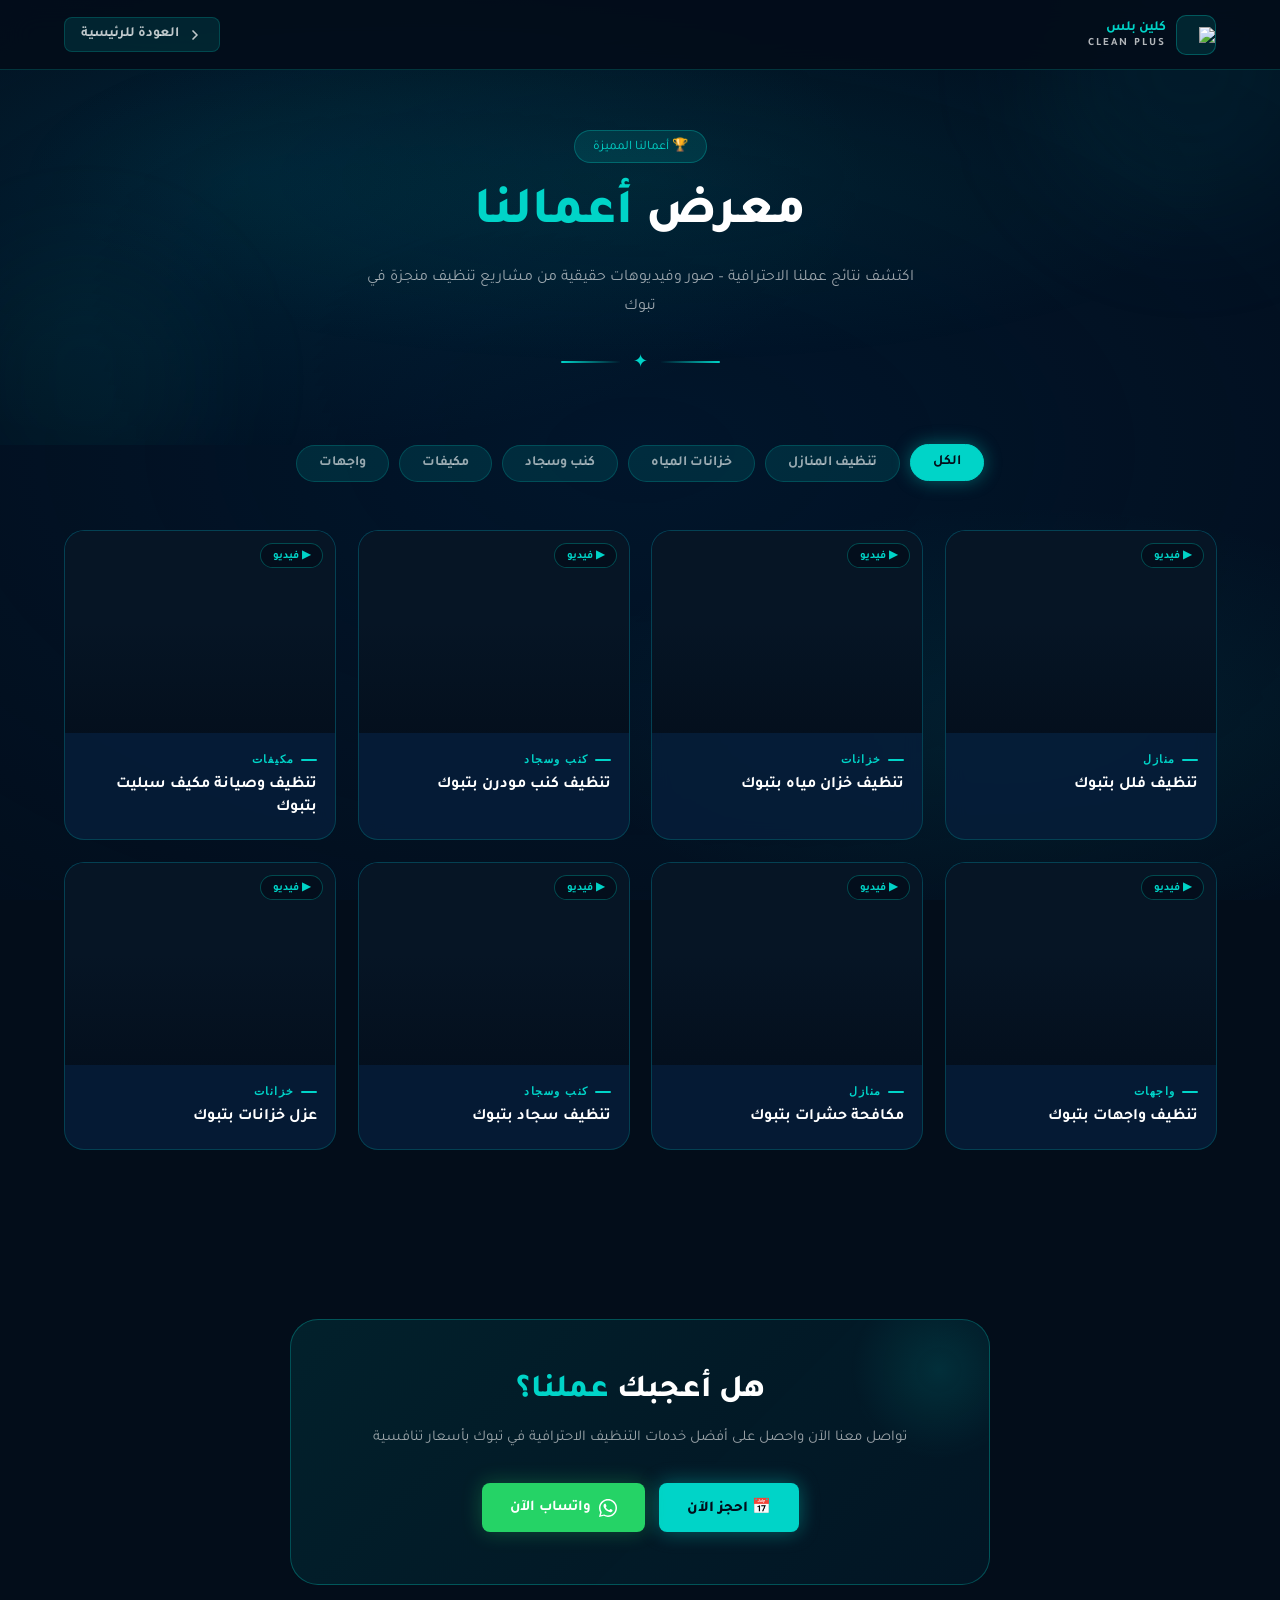
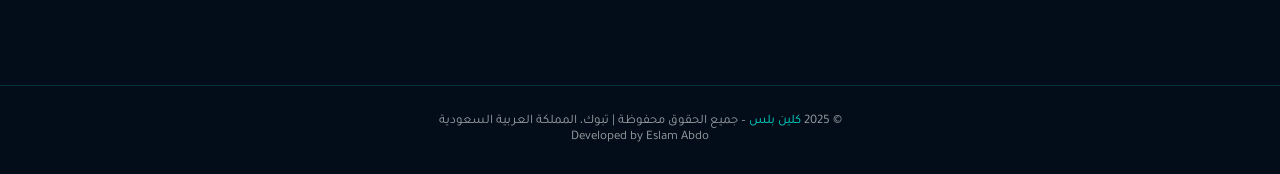
==== portfolio.html @ ca5ed0d9 "Add files via upload" ====
<!DOCTYPE html>
<html lang="ar" dir="rtl">
<head>
<meta charset="UTF-8">
<meta name="viewport" content="width=device-width, initial-scale=1.0">
<title>معرض أعمالنا | كلين بلس – Clean Plus</title>
<meta name="description" content="شاهد معرض أعمال كلين بلس في تبوك – صور وفيديوهات خدمات التنظيف الاحترافية للمنازل والمكاتب والكنب والسجاد والخزانات">
<meta name="robots" content="index, follow">
<link rel="icon" type="jpeg" href="Gemini_Generated_Image_vqoww3vqoww3vqow-removebg-preview.png">
<link href="https://fonts.googleapis.com/css2?family=Tajawal:wght@300;400;500;700;800&family=Poppins:wght@300;400;500;600;700;800&display=swap" rel="stylesheet">

<style>
  :root {
    --bg-deep: #030d1a;
    --bg-dark: #061525;
    --bg-card: rgba(6,30,58,0.85);
    --teal: #00d4c8;
    --teal-glow: rgba(0,212,200,0.25);
    --teal-dim: rgba(0,212,200,0.12);
    --teal-border: rgba(0,212,200,0.3);
    --cyan: #00f0ff;
    --white: #ffffff;
    --text-muted: rgba(255,255,255,0.6);
    --card-border: rgba(0,212,200,0.2);
    --font-en: 'Poppins', sans-serif;
    --font-ar: 'Tajawal', sans-serif;
    --wa-green: #25d366;
  }

  *, *::before, *::after { box-sizing: border-box; margin: 0; padding: 0; }
  html { scroll-behavior: smooth; }

  body {
    background: var(--bg-deep);
    color: var(--white);
    font-family: var(--font-ar);
    overflow-x: hidden;
    min-height: 100vh;
    direction: rtl;
  }

  body::before {
    content: '';
    position: fixed;
    inset: 0;
    background:
      radial-gradient(ellipse 80% 50% at 20% 20%, rgba(0,150,180,0.12) 0%, transparent 60%),
      radial-gradient(ellipse 60% 40% at 80% 80%, rgba(0,200,190,0.08) 0%, transparent 60%),
      radial-gradient(ellipse 100% 80% at 50% 50%, rgba(0,30,60,0.5) 0%, transparent 100%);
    pointer-events: none;
    z-index: 0;
  }

  /* ─── NAVBAR ─── */
  nav {
    position: fixed;
    top: 0; left: 0; right: 0;
    z-index: 100;
    padding: 0 5%;
    height: 70px;
    display: flex;
    align-items: center;
    justify-content: space-between;
    background: rgba(3,13,26,0.9);
    backdrop-filter: blur(16px);
    border-bottom: 1px solid var(--card-border);
  }

  .logo {
    display: flex;
    align-items: center;
    gap: 10px;
    text-decoration: none;
  }
  .logo-icon {
    width: 40px; height: 40px;
    background: var(--teal-dim);
    border: 1.5px solid var(--teal-border);
    border-radius: 10px;
    display: flex; align-items: center; justify-content: center;
    font-size: 18px;
  }
  .logo-text .ar { font-family: var(--font-ar); font-size: 14px; font-weight: 700; color: var(--teal); display: block; }
  .logo-text .en { font-size: 11px; font-weight: 600; letter-spacing: 2px; color: rgba(255,255,255,0.7); display: block; }

  .nav-back {
    display: flex;
    align-items: center;
    gap: 8px;
    color: rgba(255,255,255,0.75);
    text-decoration: none;
    font-family: var(--font-ar);
    font-size: 14px;
    font-weight: 600;
    transition: color .2s;
    padding: 8px 16px;
    border: 1px solid var(--card-border);
    border-radius: 8px;
    background: var(--teal-dim);
  }
  .nav-back:hover { color: var(--teal); border-color: var(--teal-border); }
  .nav-back svg { transition: transform .2s; }
  .nav-back:hover svg { transform: translateX(3px); }

  /* ─── PAGE HERO ─── */
  .page-hero {
    position: relative;
    padding: 130px 5% 70px;
    text-align: center;
    overflow: hidden;
    z-index: 1;
  }

  .page-hero::before {
    content: '';
    position: absolute;
    inset: 0;
    background: radial-gradient(ellipse 70% 60% at 50% 40%, rgba(0,212,200,0.08) 0%, transparent 70%);
    pointer-events: none;
  }

  /* animated orbs */
  .orb {
    position: absolute;
    border-radius: 50%;
    filter: blur(60px);
    pointer-events: none;
    animation: orb-drift 10s ease-in-out infinite alternate;
  }
  .orb-1 { width: 300px; height: 300px; background: rgba(0,180,200,0.07); top: -80px; right: -60px; animation-duration: 12s; }
  .orb-2 { width: 250px; height: 250px; background: rgba(0,212,200,0.05); bottom: -60px; left: -40px; animation-duration: 9s; animation-delay: -3s; }
  @keyframes orb-drift {
    from { transform: translate(0,0) scale(1); }
    to   { transform: translate(30px, 20px) scale(1.08); }
  }

  .hero-badge {
    display: inline-flex;
    align-items: center;
    gap: 8px;
    background: var(--teal-dim);
    border: 1px solid var(--teal-border);
    padding: 6px 18px;
    border-radius: 30px;
    font-size: 13px;
    font-family: var(--font-ar);
    color: var(--teal);
    margin-bottom: 20px;
    animation: fadeUp .6s ease both;
  }

  .page-hero h1 {
    font-family: var(--font-ar);
    font-size: clamp(28px, 5vw, 52px);
    font-weight: 800;
    line-height: 1.25;
    margin-bottom: 16px;
    animation: fadeUp .7s .1s ease both;
  }
  .page-hero h1 span { color: var(--teal); }

  .page-hero p {
    font-family: var(--font-ar);
    font-size: 16px;
    color: var(--text-muted);
    max-width: 560px;
    margin: 0 auto;
    line-height: 1.8;
    animation: fadeUp .7s .2s ease both;
  }

  /* decorative line */
  .hero-line {
    display: flex;
    align-items: center;
    justify-content: center;
    gap: 12px;
    margin-top: 28px;
    animation: fadeUp .7s .3s ease both;
  }
  .hero-line span {
    width: 60px; height: 2px;
    background: linear-gradient(90deg, transparent, var(--teal));
    border-radius: 2px;
  }
  .hero-line span:last-child { background: linear-gradient(90deg, var(--teal), transparent); }
  .hero-line i { color: var(--teal); font-style: normal; font-size: 18px; }

  @keyframes fadeUp {
    from { opacity: 0; transform: translateY(22px); }
    to   { opacity: 1; transform: translateY(0); }
  }

  /* ─── FILTER TABS ─── */
  .filter-bar {
    display: flex;
    justify-content: center;
    gap: 10px;
    flex-wrap: wrap;
    padding: 0 5% 48px;
    position: relative;
    z-index: 1;
    animation: fadeUp .7s .4s ease both;
    opacity: 0;
    animation-fill-mode: forwards;
  }

  .filter-btn {
    background: var(--teal-dim);
    border: 1px solid var(--card-border);
    color: var(--text-muted);
    padding: 9px 22px;
    border-radius: 30px;
    font-family: var(--font-ar);
    font-size: 14px;
    font-weight: 600;
    cursor: pointer;
    transition: all .25s;
    white-space: nowrap;
  }
  .filter-btn:hover, .filter-btn.active {
    background: var(--teal);
    border-color: var(--teal);
    color: var(--bg-deep);
    box-shadow: 0 0 18px rgba(0,212,200,0.4);
    transform: translateY(-1px);
  }

  /* ─── GALLERY GRID ─── */
  .gallery-section {
    padding: 0 5% 100px;
    position: relative;
    z-index: 1;
  }

  .gallery-grid {
    display: grid;
    grid-template-columns: repeat(4, 1fr);
    gap: 22px;
    max-width: 1300px;
    margin: 0 auto;
  }

  /* ─── MEDIA CARD ─── */
  .media-card {
    background: var(--bg-card);
    border: 1px solid var(--card-border);
    border-radius: 20px;
    overflow: hidden;
    cursor: pointer;
    transition: transform .4s cubic-bezier(.22,.68,0,1.15),
                border-color .35s,
                box-shadow .35s;
    backdrop-filter: blur(10px);
    animation: cardReveal .6s ease both;
    position: relative;
  }

  @keyframes cardReveal {
    from { opacity: 0; transform: translateY(32px) scale(0.96); }
    to   { opacity: 1; transform: translateY(0) scale(1); }
  }

  /* staggered delays */
  .media-card:nth-child(1) { animation-delay: .05s; }
  .media-card:nth-child(2) { animation-delay: .12s; }
  .media-card:nth-child(3) { animation-delay: .19s; }
  .media-card:nth-child(4) { animation-delay: .26s; }
  .media-card:nth-child(5) { animation-delay: .33s; }
  .media-card:nth-child(6) { animation-delay: .40s; }
  .media-card:nth-child(7) { animation-delay: .47s; }
  .media-card:nth-child(8) { animation-delay: .54s; }

  .media-card:hover {
    transform: translateY(-10px) scale(1.02);
    border-color: var(--teal);
    box-shadow: 0 22px 55px rgba(0,212,200,0.2), 0 0 0 1px rgba(0,212,200,0.15);
  }

  /* glow overlay on hover */
  .media-card::before {
    content: '';
    position: absolute;
    inset: 0;
    background: linear-gradient(160deg, rgba(0,212,200,0.06) 0%, transparent 60%);
    opacity: 0;
    transition: opacity .35s;
    pointer-events: none;
    z-index: 2;
    border-radius: 20px;
  }
  .media-card:hover::before { opacity: 1; }

  /* ─── MEDIA WRAPPER ─── */
  .card-media {
    position: relative;
    width: 100%;
    aspect-ratio: 4/3;
    overflow: hidden;
    background: var(--bg-dark);
  }

  .card-media img,
  .card-media video {
    width: 100%;
    height: 100%;
    object-fit: cover;
    display: block;
    transition: transform .55s cubic-bezier(.22,.68,0,1.15);
  }

  .media-card:hover .card-media img,
  .media-card:hover .card-media video {
    transform: scale(1.08);
  }

  /* type badge */
  .card-type-badge {
    position: absolute;
    top: 12px;
    right: 12px;
    z-index: 3;
    background: rgba(3,13,26,0.78);
    border: 1px solid var(--teal-border);
    backdrop-filter: blur(8px);
    padding: 4px 12px;
    border-radius: 20px;
    font-size: 11px;
    font-family: var(--font-ar);
    font-weight: 700;
    color: var(--teal);
    display: flex;
    align-items: center;
    gap: 5px;
    transition: background .25s, border-color .25s;
  }
  .media-card:hover .card-type-badge {
    background: var(--teal);
    color: var(--bg-deep);
    border-color: var(--teal);
  }

  /* play button overlay for videos */
  .play-overlay {
    position: absolute;
    inset: 0;
    display: flex;
    align-items: center;
    justify-content: center;
    z-index: 3;
    opacity: 0;
    transition: opacity .3s;
    background: rgba(0,0,0,0.25);
  }
  .media-card[data-type="video"]:hover .play-overlay { opacity: 1; }

  .play-circle {
    width: 58px; height: 58px;
    background: var(--teal);
    border-radius: 50%;
    display: flex; align-items: center; justify-content: center;
    box-shadow: 0 0 30px rgba(0,212,200,0.5);
    transform: scale(0.85);
    transition: transform .3s;
  }
  .media-card:hover .play-circle { transform: scale(1); }

  .play-circle svg {
    width: 22px; height: 22px;
    fill: var(--bg-deep);
    margin-right: -2px; /* optical centering */
  }

  /* gradient fade at bottom of media */
  .card-media::after {
    content: '';
    position: absolute;
    bottom: 0; left: 0; right: 0;
    height: 55%;
    background: linear-gradient(to top, rgba(3,13,26,0.7) 0%, transparent 100%);
    pointer-events: none;
  }

  /* ─── CARD INFO ─── */
  .card-info {
    padding: 18px 18px 20px;
    position: relative;
  }

  .card-category {
    font-size: 11px;
    font-family: var(--font-en);
    font-weight: 600;
    letter-spacing: 1.5px;
    color: var(--teal);
    text-transform: uppercase;
    margin-bottom: 6px;
    display: flex;
    align-items: center;
    gap: 6px;
  }
  .card-category::before {
    content: '';
    width: 16px; height: 2px;
    background: var(--teal);
    border-radius: 1px;
    flex-shrink: 0;
  }

  .card-title {
    font-family: var(--font-ar);
    font-size: 16px;
    font-weight: 700;
    color: var(--white);
    line-height: 1.4;
    margin-bottom: 0;
    transition: color .25s;
  }
  .media-card:hover .card-title { color: var(--teal); }

  /* ─── LIGHTBOX ─── */
  .lightbox-overlay {
    position: fixed;
    inset: 0;
    z-index: 1000;
    background: rgba(3,13,26,0.96);
    backdrop-filter: blur(16px);
    display: flex;
    align-items: center;
    justify-content: center;
    padding: 20px;
    opacity: 0;
    pointer-events: none;
    transition: opacity .35s ease;
  }
  .lightbox-overlay.open {
    opacity: 1;
    pointer-events: all;
  }

  .lightbox-inner {
    position: relative;
    max-width: 900px;
    width: 100%;
    transform: scale(0.92) translateY(30px);
    transition: transform .4s cubic-bezier(.22,.68,0,1.15);
  }
  .lightbox-overlay.open .lightbox-inner { transform: scale(1) translateY(0); }

  .lightbox-media {
    width: 100%;
    border-radius: 18px;
    overflow: hidden;
    box-shadow: 0 30px 80px rgba(0,0,0,0.7), 0 0 40px rgba(0,212,200,0.1);
    border: 1px solid var(--teal-border);
    background: var(--bg-dark);
  }
  .lightbox-media img,
  .lightbox-media video {
    width: 100%;
    max-height: 75vh;
    object-fit: contain;
    display: block;
  }

  .lightbox-caption {
    text-align: center;
    margin-top: 20px;
    font-family: var(--font-ar);
    font-size: 17px;
    font-weight: 700;
    color: var(--white);
  }

  .lightbox-close {
    position: fixed;
    top: 20px;
    left: 20px;
    z-index: 1010;
    width: 44px; height: 44px;
    background: rgba(3,13,26,0.8);
    border: 1px solid var(--teal-border);
    border-radius: 50%;
    display: flex; align-items: center; justify-content: center;
    color: var(--white);
    font-size: 20px;
    cursor: pointer;
    transition: all .2s;
    line-height: 1;
  }
  .lightbox-close:hover { background: var(--teal); color: var(--bg-deep); border-color: var(--teal); }

  /* lightbox nav arrows */
  .lb-arrow {
    position: fixed;
    top: 50%;
    transform: translateY(-50%);
    z-index: 1010;
    width: 48px; height: 48px;
    background: rgba(3,13,26,0.7);
    border: 1px solid var(--teal-border);
    border-radius: 50%;
    display: flex; align-items: center; justify-content: center;
    cursor: pointer;
    transition: all .2s;
    font-size: 20px;
    color: var(--white);
  }
  .lb-arrow:hover { background: var(--teal); color: var(--bg-deep); }
  .lb-prev { right: 16px; }
  .lb-next { left: 16px; }

  /* ─── CTA SECTION ─── */
  .cta-section {
    position: relative;
    z-index: 1;
    padding: 70px 5% 100px;
    text-align: center;
  }

  .cta-card {
    max-width: 700px;
    margin: 0 auto;
    background: linear-gradient(135deg, rgba(0,212,200,0.1) 0%, rgba(0,150,200,0.06) 100%);
    border: 1px solid var(--teal-border);
    border-radius: 28px;
    padding: 52px 44px;
    position: relative;
    overflow: hidden;
  }
  .cta-card::before {
    content: '';
    position: absolute;
    top: -40px; right: -40px;
    width: 180px; height: 180px;
    background: radial-gradient(circle, rgba(0,212,200,0.12), transparent 70%);
    pointer-events: none;
  }
  .cta-card h2 {
    font-family: var(--font-ar);
    font-size: clamp(22px, 3.5vw, 32px);
    font-weight: 800;
    margin-bottom: 14px;
  }
  .cta-card h2 span { color: var(--teal); }
  .cta-card p {
    font-family: var(--font-ar);
    font-size: 15px;
    color: var(--text-muted);
    margin-bottom: 32px;
    line-height: 1.8;
  }
  .cta-btns { display: flex; gap: 14px; justify-content: center; flex-wrap: wrap; }

  .btn-primary {
    background: var(--teal);
    color: var(--bg-deep);
    padding: 14px 28px;
    border-radius: 8px;
    font-weight: 800;
    font-size: 15px;
    font-family: var(--font-ar);
    text-decoration: none;
    display: inline-flex; align-items: center; gap: 8px;
    box-shadow: 0 0 20px rgba(0,212,200,0.4);
    transition: transform .2s, box-shadow .2s;
    white-space: nowrap;
  }
  .btn-primary:hover { transform: translateY(-2px); box-shadow: 0 0 30px rgba(0,212,200,0.65); }

  .btn-wa {
    background: #25d366;
    color: var(--white);
    padding: 14px 28px;
    border-radius: 8px;
    font-weight: 700;
    font-size: 15px;
    font-family: var(--font-ar);
    text-decoration: none;
    display: inline-flex; align-items: center; gap: 8px;
    box-shadow: 0 0 20px rgba(37,211,102,0.3);
    transition: all .2s;
    white-space: nowrap;
  }
  .btn-wa:hover { background: #22c55e; transform: translateY(-2px); box-shadow: 0 0 28px rgba(37,211,102,0.5); }

  /* ─── FOOTER ─── */
  .mini-footer {
    border-top: 1px solid var(--card-border);
    text-align: center;
    padding: 28px 5%;
    position: relative;
    z-index: 1;
    font-family: var(--font-ar);
    font-size: 13px;
    color: var(--text-muted);
  }
  .mini-footer a { color: var(--teal); text-decoration: none; }
  .mini-footer a:hover { text-decoration: underline; }

  /* ─── RESPONSIVE ─── */
  @media (max-width: 1024px) {
    .gallery-grid { grid-template-columns: repeat(3, 1fr); gap: 18px; }
  }

  @media (max-width: 700px) {
    .gallery-grid { grid-template-columns: repeat(2, 1fr); gap: 14px; }
    .gallery-section { padding: 0 4% 80px; }
    .filter-bar { padding: 0 4% 36px; gap: 8px; }
    .filter-btn { padding: 7px 16px; font-size: 13px; }
    .cta-card { padding: 36px 24px; }
    .cta-btns { flex-direction: column; align-items: center; }
    .lb-prev { right: 8px; }
    .lb-next { left: 8px; }
    .card-title { font-size: 14px; }
  }

  @media (max-width: 420px) {
    .gallery-grid { grid-template-columns: 1fr 1fr; gap: 10px; }
  }

  /* ─── SCROLLBAR ─── */
  ::-webkit-scrollbar { width: 6px; }
  ::-webkit-scrollbar-track { background: var(--bg-deep); }
  ::-webkit-scrollbar-thumb { background: var(--teal-border); border-radius: 3px; }
  ::-webkit-scrollbar-thumb:hover { background: var(--teal); }
</style>
</head>
<body>

<!-- ─── NAVBAR ─── -->
<nav>
  <a href="index.html" class="logo">
    <div class="logo-icon"><img src="images/Gemini_Generated_Image_vqoww3vqoww3vqow-removebg-preview.png" width="100%"></div>
    <div class="logo-text">
      <span class="ar">كلين بلس</span>
      <span class="en">CLEAN PLUS</span>
    </div>
  </a>

  <a href="index.html" class="nav-back">
    <svg width="16" height="16" viewBox="0 0 24 24" fill="none" stroke="currentColor" stroke-width="2.5" stroke-linecap="round" stroke-linejoin="round">
      <polyline points="9 18 15 12 9 6"/>
    </svg>
    العودة للرئيسية
  </a>
</nav>

<!-- ─── PAGE HERO ─── -->
<div class="page-hero">
  <div class="orb orb-1"></div>
  <div class="orb orb-2"></div>

  <div class="hero-badge">🏆 أعمالنا المميزة</div>
  <h1>معرض <span>أعمالنا</span></h1>
  <p>اكتشف نتائج عملنا الاحترافية – صور وفيديوهات حقيقية من مشاريع تنظيف منجزة في تبوك</p>
  <div class="hero-line">
    <span></span>
    <i>✦</i>
    <span></span>
  </div>
</div>

<!-- ─── FILTER BAR ─── -->
<div class="filter-bar">
  <button class="filter-btn active" data-filter="all">الكل</button>
  <button class="filter-btn" data-filter="منازل">تنظيف المنازل</button>
  <button class="filter-btn" data-filter="خزانات">خزانات المياه</button>
  <button class="filter-btn" data-filter="كنب">كنب وسجاد</button>
  <button class="filter-btn" data-filter="مكيفات">مكيفات</button>
  <button class="filter-btn" data-filter="حمامات">واجهات</button>
</div>

<!-- ─── GALLERY ─── -->
<section class="gallery-section">
  <div class="gallery-grid" id="galleryGrid">

    <!--
    ══════════════════════════════════════════════════════════
    📌 HOW TO REPLACE WITH REAL MEDIA:
    ──────────────────────────────────────────────────────────
    For IMAGE cards → change data-type="image" and replace
      the <img> src attribute with your image file path.

    For VIDEO cards → change data-type="video" and replace
      the <source src="..."> with your .mp4 video file path.
      Also replace the poster="..." thumbnail image.

    Change the data-category attribute to one of:
      منازل | خزانات | كنب | مكيفات | حمامات
    ══════════════════════════════════════════════════════════
    -->

    <!-- CARD 1 — Video -->
    <div class="media-card" data-type="video" data-category="منازل" data-title="تنظيف فيلا فاخره بتبوك" onclick="openLightbox(0)">
      <div class="card-media">
        <span class="card-type-badge">▶ فيديو</span>
        <video
          muted
          loop
          preload="none"
          poster="images/فلل بوستر.jpg"
        >
          <!-- ↑ REPLACE poster with thumbnail image path -->
          <source src="videos/فلل فيديو.mp4" type="video/mp4">
          <!-- ↑ REPLACE src with your video path e.g. src="gallery/منزل-1.mp4" -->
        </video>
        <div class="play-overlay">
          <div class="play-circle">
            <svg viewBox="0 0 24 24"><polygon points="5,3 19,12 5,21"/></svg>
          </div>
        </div>
      </div>
      <div class="card-info">
        <div class="card-category">منازل</div>
        <div class="card-title">تنظيف فلل بتبوك</div>
      </div>
    </div>

    <!-- CARD 2 — Video -->
    <div class="media-card" data-type="video" data-category="خزانات" data-title="تنظيف خزان مياه " onclick="openLightbox(1)">
      <div class="card-media">
        <span class="card-type-badge">▶ فيديو</span>
        <video
          muted
          loop
          preload="none"
          poster="images/خزان مياه بوستر.jpg"
        >
          <!-- ↑ REPLACE poster with thumbnail image path -->
          <source src="videos/خزان مياه فيديو.mp4" type="video/mp4">
          <!-- ↑ REPLACE src with your video path e.g. src="gallery/خزان-1.mp4" -->
        </video>
        <div class="play-overlay">
          <div class="play-circle">
            <svg viewBox="0 0 24 24"><polygon points="5,3 19,12 5,21"/></svg>
          </div>
        </div>
      </div>
      <div class="card-info">
        <div class="card-category">خزانات</div>
        <div class="card-title">تنظيف خزان مياه بتبوك</div>
      </div>
    </div>

    <!-- CARD 3 — Video -->
    <div class="media-card" data-type="video" data-category="كنب" data-title="تنظيف كنب مودرن بالبخار" onclick="openLightbox(2)">
      <div class="card-media">
        <span class="card-type-badge">▶ فيديو</span>
        <video
          muted
          loop
          preload="none"
          poster="images/كنب بوستر.jpg"
        >
          <!-- ↑ REPLACE poster with thumbnail image path -->
          <source src="videos/كنب فيديو.mp4" type="video/mp4">
          <!-- ↑ REPLACE src with your video path e.g. src="gallery/كنب-1.mp4" -->
        </video>
        <div class="play-overlay">
          <div class="play-circle">
            <svg viewBox="0 0 24 24"><polygon points="5,3 19,12 5,21"/></svg>
          </div>
        </div>
      </div>
      <div class="card-info">
        <div class="card-category">كنب وسجاد</div>
        <div class="card-title">تنظيف كنب مودرن بتبوك</div>
      </div>
    </div>

    <!-- CARD 4 — Video -->
    <div class="media-card" data-type="video" data-category="مكيفات" data-title="غسيل مكيف سبليت" onclick="openLightbox(3)">
      <div class="card-media">
        <span class="card-type-badge">▶ فيديو</span>
        <video
          muted
          loop
          preload="none"
          poster="images/مكيف بوستر.jpg"
        >
          <!-- ↑ REPLACE poster -->
          <source src="videos/مكيف فيديو.mp4" type="video/mp4">
          <!-- ↑ REPLACE src with your video path -->
        </video>
        <div class="play-overlay">
          <div class="play-circle">
            <svg viewBox="0 0 24 24"><polygon points="5,3 19,12 5,21"/></svg>
          </div>
        </div>
      </div>
      <div class="card-info">
        <div class="card-category">مكيفات</div>
        <div class="card-title">تنظيف وصيانة مكيف سبليت بتبوك</div>
      </div>
    </div>

    <!-- CARD 5 — Video -->
    <div class="media-card" data-type="video" data-category="حمامات" data-title="تنظيف واجهات احترافي" onclick="openLightbox(4)">
      <div class="card-media">
        <span class="card-type-badge">▶ فيديو</span>
        <video
          muted
          loop
          preload="none"
          poster="images/واجهات بوستر.jpg"
        >
          <!-- ↑ REPLACE poster with thumbnail image path -->
          <source src="videos/واجهات فيديو.mp4" type="video/mp4">
          <!-- ↑ REPLACE src with your video path e.g. src="gallery/حمام-1.mp4" -->
        </video>
        <div class="play-overlay">
          <div class="play-circle">
            <svg viewBox="0 0 24 24"><polygon points="5,3 19,12 5,21"/></svg>
          </div>
        </div>
      </div>
      <div class="card-info">
        <div class="card-category">واجهات</div>
        <div class="card-title">تنظيف واجهات بتبوك</div>
      </div>
    </div>

    <!-- CARD 6 — Video -->
    <div class="media-card" data-type="video" data-category="منازل" data-title="مكافحة حشرات على اعلى مستوى" onclick="openLightbox(5)">
      <div class="card-media">
        <span class="card-type-badge">▶ فيديو</span>
        <video
          muted
          loop
          preload="none"
          poster="images/مكافحة حشرات بوستر.jpg"
        >
          <!-- ↑ REPLACE poster -->
          <source src="videos/مكافحة حشرات فيديو.mp4" type="video/mp4">
          <!-- ↑ REPLACE src with your video path -->
        </video>
        <div class="play-overlay">
          <div class="play-circle">
            <svg viewBox="0 0 24 24"><polygon points="5,3 19,12 5,21"/></svg>
          </div>
        </div>
      </div>
      <div class="card-info">
        <div class="card-category">منازل</div>
        <div class="card-title">مكافحة حشرات بتبوك</div>
      </div>
    </div>

    <!-- CARD 7 — Video -->
    <div class="media-card" data-type="video" data-category="كنب" data-title="تنظيف سجادة " onclick="openLightbox(6)">
      <div class="card-media">
        <span class="card-type-badge">▶ فيديو</span>
        <video
          muted
          loop
          preload="none"
          poster="images/سجاد بوستر.jpg"
        >
          <!-- ↑ REPLACE poster with thumbnail image path -->
          <source src="videos/سجاد فيديو.mp4" type="video/mp4">
          <!-- ↑ REPLACE src with your video path e.g. src="gallery/سجادة-1.mp4" -->
        </video>
        <div class="play-overlay">
          <div class="play-circle">
            <svg viewBox="0 0 24 24"><polygon points="5,3 19,12 5,21"/></svg>
          </div>
        </div>
      </div>
      <div class="card-info">
        <div class="card-category">كنب وسجاد</div>
        <div class="card-title">تنظيف سجاد بتبوك</div>
      </div>
    </div>

    <!-- CARD 8 — Video -->
    <div class="media-card" data-type="video" data-category="خزانات" data-title="عزل خزانات" onclick="openLightbox(7)">
      <div class="card-media">
        <span class="card-type-badge">▶ فيديو</span>
        <video
          muted
          loop
          preload="none"
          poster="images/عزل خزانات بوستر.jpg"
        >
          <!-- ↑ REPLACE poster -->
          <source src="videos/عزل خزانات فيديو.mp4" type="video/mp4">
          <!-- ↑ REPLACE src with your video path -->
        </video>
        <div class="play-overlay">
          <div class="play-circle">
            <svg viewBox="0 0 24 24"><polygon points="5,3 19,12 5,21"/></svg>
          </div>
        </div>
      </div>
      <div class="card-info">
        <div class="card-category">خزانات</div>
        <div class="card-title">عزل خزانات بتبوك</div>
      </div>
    </div>

  </div><!-- /gallery-grid -->
</section>

<!-- ─── CTA SECTION ─── -->
<section class="cta-section">
  <div class="cta-card">
    <h2>هل أعجبك <span>عملنا؟</span></h2>
    <p>تواصل معنا الآن واحصل على أفضل خدمات التنظيف الاحترافية في تبوك بأسعار تنافسية</p>
    <div class="cta-btns">
      <a href="index.html#contact" class="btn-primary">📅 احجز الآن</a>
      <a href="https://wa.me/966508662663?text=شاهدت%20معرض%20أعمالكم%20وأريد%20الاستفسار" class="btn-wa" target="_blank">
        <svg width="18" height="18" viewBox="0 0 24 24" fill="white"><path d="M17.472 14.382c-.297-.149-1.758-.867-2.03-.967-.273-.099-.471-.148-.67.15-.197.297-.767.966-.94 1.164-.173.199-.347.223-.644.075-.297-.15-1.255-.463-2.39-1.475-.883-.788-1.48-1.761-1.653-2.059-.173-.297-.018-.458.13-.606.134-.133.298-.347.446-.52.149-.174.198-.298.298-.497.099-.198.05-.371-.025-.52-.075-.149-.669-1.612-.916-2.207-.242-.579-.487-.5-.669-.51-.173-.008-.371-.01-.57-.01-.198 0-.52.074-.792.372-.272.297-1.04 1.016-1.04 2.479 0 1.462 1.065 2.875 1.213 3.074.149.198 2.096 3.2 5.077 4.487.709.306 1.262.489 1.694.625.712.227 1.36.195 1.871.118.571-.085 1.758-.719 2.006-1.413.248-.694.248-1.289.173-1.413-.074-.124-.272-.198-.57-.347z"/><path d="M12 0C5.373 0 0 5.373 0 12c0 2.136.558 4.133 1.528 5.868L0 24l6.299-1.502A11.954 11.954 0 0012 24c6.627 0 12-5.373 12-12S18.627 0 12 0zm0 22c-1.885 0-3.638-.504-5.145-1.383L2.5 21.75l1.167-4.244A9.957 9.957 0 012 12C2 6.477 6.477 2 12 2s10 4.477 10 10-4.477 10-10 10z"/></svg>
        واتساب الآن
      </a>
    </div>
  </div>
</section>

<!-- ─── MINI FOOTER ─── -->
<footer class="mini-footer">
  <p>© 2025 <a href="index.html">كلين بلس</a> – جميع الحقوق محفوظة | تبوك، المملكة العربية السعودية</p>
  <p>Developed by Eslam Abdo</p>
</footer>

<!-- ─── LIGHTBOX ─── -->
<div class="lightbox-overlay" id="lightboxOverlay">
  <button class="lightbox-close" onclick="closeLightbox()">✕</button>
  <button class="lb-arrow lb-prev" onclick="lbNav(-1)">›</button>
  <button class="lb-arrow lb-next" onclick="lbNav(1)">‹</button>

  <div class="lightbox-inner">
    <div class="lightbox-media" id="lightboxMedia"></div>
    <div class="lightbox-caption" id="lightboxCaption"></div>
  </div>
</div>

<script>
  // ── FILTER LOGIC ──
  const filterBtns = document.querySelectorAll('.filter-btn');
  const cards = document.querySelectorAll('.media-card');

  filterBtns.forEach(btn => {
    btn.addEventListener('click', () => {
      filterBtns.forEach(b => b.classList.remove('active'));
      btn.classList.add('active');

      const filter = btn.dataset.filter;
      let visibleIdx = 0;

      cards.forEach((card) => {
        const match = filter === 'all' || card.dataset.category === filter;
        if (match) {
          card.style.display = '';
          card.style.animationDelay = (visibleIdx * 0.07) + 's';
          card.style.animation = 'none';
          // Force reflow then re-apply
          void card.offsetWidth;
          card.style.animation = 'cardReveal .5s ease both';
          visibleIdx++;
        } else {
          card.style.display = 'none';
        }
      });
    });
  });

  // ── VIDEO HOVER PREVIEW ──
  cards.forEach(card => {
    if (card.dataset.type === 'video') {
      const video = card.querySelector('video');
      if (!video) return;

      card.addEventListener('mouseenter', () => {
        video.play().catch(() => {});
      });
      card.addEventListener('mouseleave', () => {
        video.pause();
        video.currentTime = 0;
      });
    }
  });

  // ── LIGHTBOX ──
  const cardData = Array.from(cards).map(card => ({
    type:  card.dataset.type,
    title: card.dataset.title,
    src:   card.dataset.type === 'image'
             ? card.querySelector('img')?.src
             : card.querySelector('source')?.src,
    poster: card.querySelector('video')?.poster,
    imgSrc: card.querySelector('img')?.src,
  }));

  let currentLbIdx = 0;
  let lbVideo = null;

  function openLightbox(idx) {
    currentLbIdx = idx;
    renderLightbox();
    document.getElementById('lightboxOverlay').classList.add('open');
    document.body.style.overflow = 'hidden';
    document.addEventListener('keydown', lbKeyHandler);
  }

  function closeLightbox() {
    if (lbVideo) { lbVideo.pause(); lbVideo = null; }
    document.getElementById('lightboxOverlay').classList.remove('open');
    document.body.style.overflow = '';
    document.removeEventListener('keydown', lbKeyHandler);
  }

  function lbNav(dir) {
    // Only navigate among currently visible cards
    const visible = Array.from(cards).filter(c => c.style.display !== 'none');
    const allCardEls = Array.from(cards);
    const currentEl = allCardEls[currentLbIdx];
    const visibleIdx = visible.indexOf(currentEl);
    const newVisibleIdx = (visibleIdx + dir + visible.length) % visible.length;
    currentLbIdx = allCardEls.indexOf(visible[newVisibleIdx]);
    renderLightbox();
  }

  function renderLightbox() {
    if (lbVideo) { lbVideo.pause(); lbVideo = null; }

    const data = cardData[currentLbIdx];
    const mediaEl = document.getElementById('lightboxMedia');
    const captionEl = document.getElementById('lightboxCaption');
    captionEl.textContent = data.title;

    if (data.type === 'image') {
      mediaEl.innerHTML = `<img src="${data.imgSrc}" alt="${data.title}">`;
    } else {
      // Video lightbox — if no real src, show poster
      if (!data.src || data.src === window.location.href) {
        mediaEl.innerHTML = `
          <div style="position:relative; text-align:center; padding: 40px 20px; background: var(--bg-dark);">
            <img src="${data.poster}" alt="${data.title}" style="width:100%; max-height: 65vh; object-fit: contain; border-radius: 12px; opacity:.85;">
            <p style="margin-top:16px; font-family: var(--font-ar); font-size:14px; color: var(--text-muted);">
              📌 استبدل مصدر الفيديو بملف MP4 حقيقي
            </p>
          </div>`;
      } else {
        mediaEl.innerHTML = `
          <video controls autoplay poster="${data.poster}" style="width:100%; max-height: 75vh; border-radius: 12px;">
            <source src="${data.src}" type="video/mp4">
          </video>`;
        lbVideo = mediaEl.querySelector('video');
      }
    }
  }

  function lbKeyHandler(e) {
    if (e.key === 'Escape')      closeLightbox();
    if (e.key === 'ArrowLeft')   lbNav(1);
    if (e.key === 'ArrowRight')  lbNav(-1);
  }

  // Close lightbox on overlay click
  document.getElementById('lightboxOverlay').addEventListener('click', function(e) {
    if (e.target === this) closeLightbox();
  });
</script>
</body>
</html>
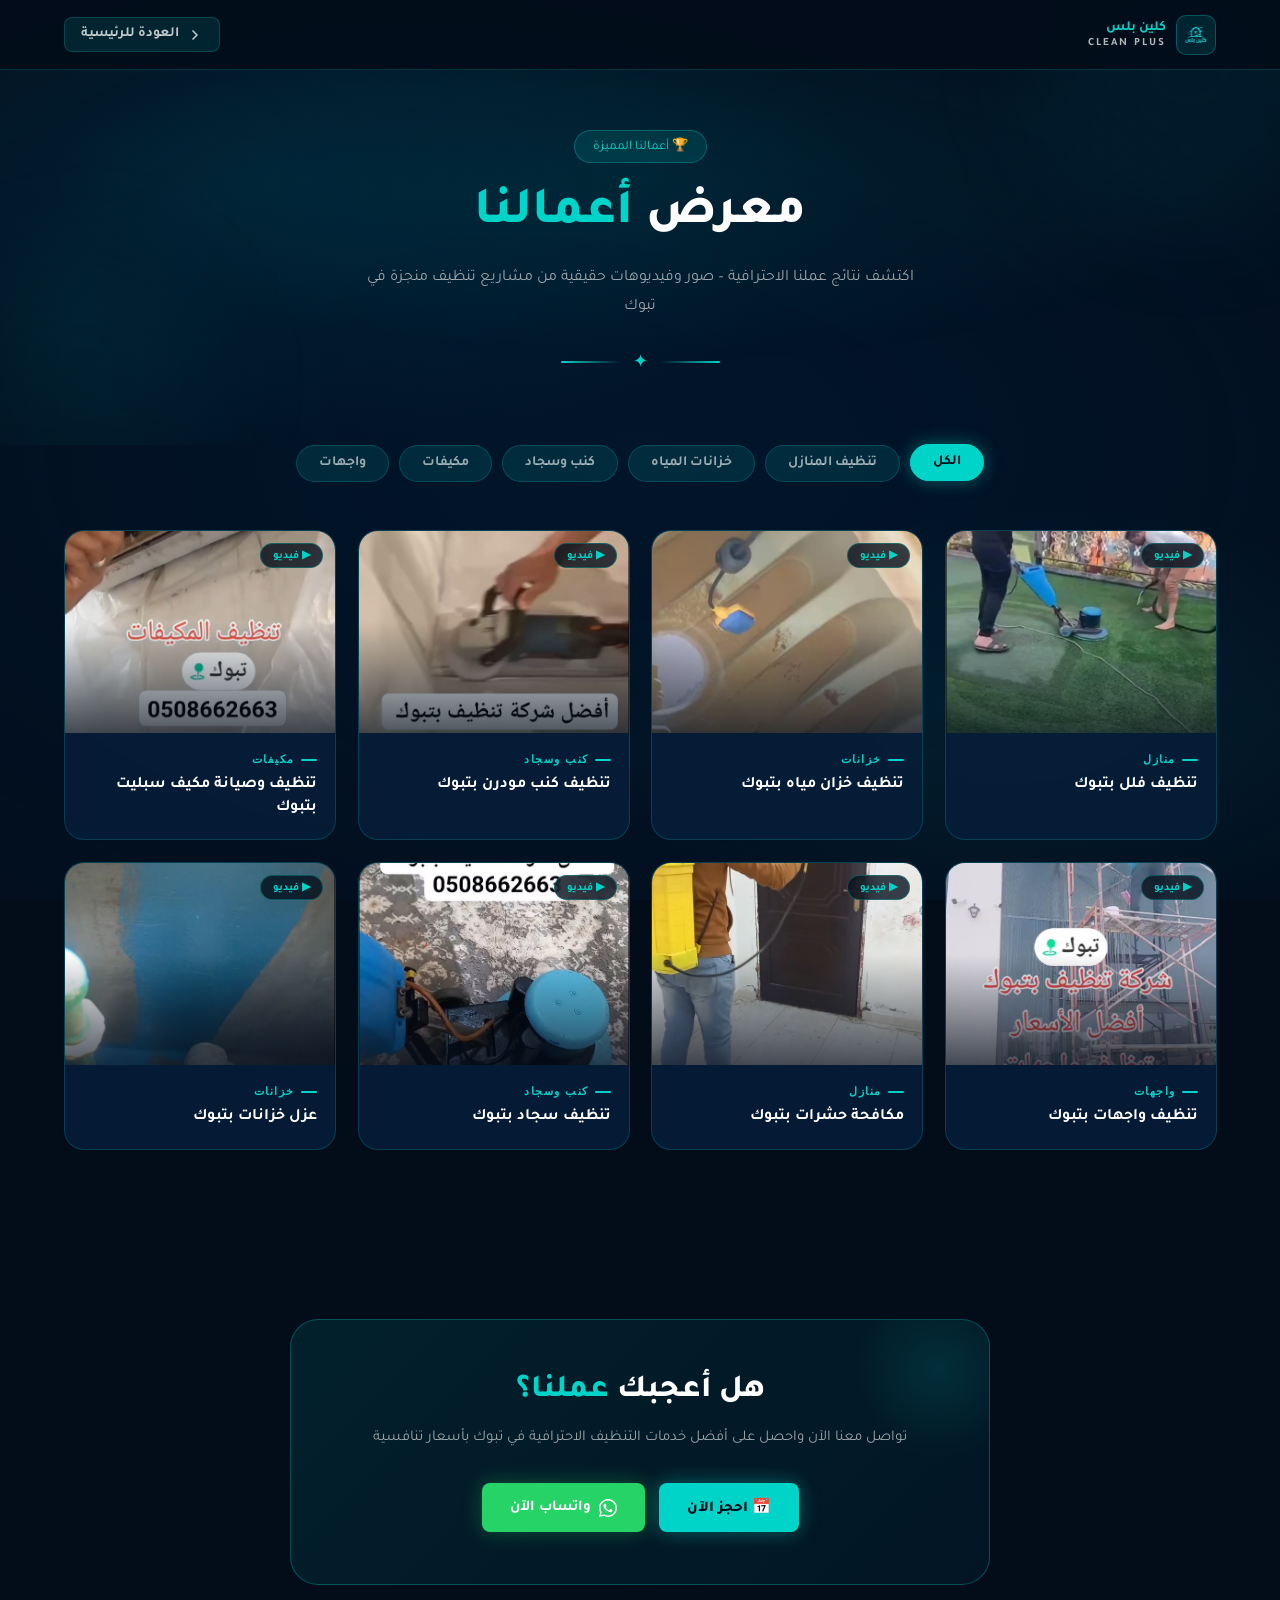
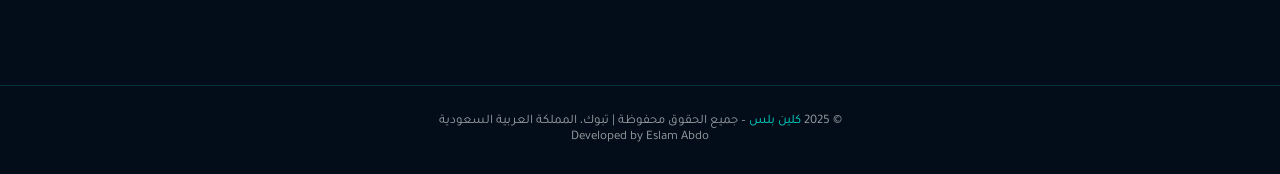
==== commit d9c33386: "Add files via upload" ====
--- a/portfolio.html
+++ b/portfolio.html
@@ -631,7 +631,7 @@
 <!-- ─── NAVBAR ─── -->
 <nav>
   <a href="index.html" class="logo">
-    <div class="logo-icon"><img src="images/Gemini_Generated_Image_vqoww3vqoww3vqow-removebg-preview.png" width="100%"></div>
+    <div class="logo-icon"><img src="Gemini_Generated_Image_vqoww3vqoww3vqow-removebg-preview.png" width="100%"></div>
     <div class="logo-text">
       <span class="ar">كلين بلس</span>
       <span class="en">CLEAN PLUS</span>
@@ -699,10 +699,10 @@
           muted
           loop
           preload="none"
-          poster="images/فلل بوستر.jpg"
+          poster="فلل بوستر.jpg"
         >
           <!-- ↑ REPLACE poster with thumbnail image path -->
-          <source src="videos/فلل فيديو.mp4" type="video/mp4">
+          <source src="فلل فيديو.mp4" type="video/mp4">
           <!-- ↑ REPLACE src with your video path e.g. src="gallery/منزل-1.mp4" -->
         </video>
         <div class="play-overlay">
@@ -725,10 +725,10 @@
           muted
           loop
           preload="none"
-          poster="images/خزان مياه بوستر.jpg"
+          poster="خزان مياه بوستر.jpg"
         >
           <!-- ↑ REPLACE poster with thumbnail image path -->
-          <source src="videos/خزان مياه فيديو.mp4" type="video/mp4">
+          <source src="خزان مياه فيديو.mp4" type="video/mp4">
           <!-- ↑ REPLACE src with your video path e.g. src="gallery/خزان-1.mp4" -->
         </video>
         <div class="play-overlay">
@@ -744,17 +744,17 @@
     </div>
 
     <!-- CARD 3 — Video -->
-    <div class="media-card" data-type="video" data-category="كنب" data-title="تنظيف كنب مودرن بالبخار" onclick="openLightbox(2)">
+    <div class="media-card" data-type="video" data-category="كنب" data-title="تنظيف كنب مودرن " onclick="openLightbox(2)">
       <div class="card-media">
         <span class="card-type-badge">▶ فيديو</span>
         <video
           muted
           loop
           preload="none"
-          poster="images/كنب بوستر.jpg"
+          poster="كنب بوستر.jpg"
         >
           <!-- ↑ REPLACE poster with thumbnail image path -->
-          <source src="videos/كنب فيديو.mp4" type="video/mp4">
+          <source src="كنب فيديو.mp4" type="video/mp4">
           <!-- ↑ REPLACE src with your video path e.g. src="gallery/كنب-1.mp4" -->
         </video>
         <div class="play-overlay">
@@ -777,10 +777,10 @@
           muted
           loop
           preload="none"
-          poster="images/مكيف بوستر.jpg"
+          poster="مكيف بوستر.jpg"
         >
           <!-- ↑ REPLACE poster -->
-          <source src="videos/مكيف فيديو.mp4" type="video/mp4">
+          <source src="مكيف فيديو.mp4" type="video/mp4">
           <!-- ↑ REPLACE src with your video path -->
         </video>
         <div class="play-overlay">
@@ -803,10 +803,10 @@
           muted
           loop
           preload="none"
-          poster="images/واجهات بوستر.jpg"
+          poster="واجهات بوستر.jpg"
         >
           <!-- ↑ REPLACE poster with thumbnail image path -->
-          <source src="videos/واجهات فيديو.mp4" type="video/mp4">
+          <source src="واجهات فيديو.mp4" type="video/mp4">
           <!-- ↑ REPLACE src with your video path e.g. src="gallery/حمام-1.mp4" -->
         </video>
         <div class="play-overlay">
@@ -829,10 +829,10 @@
           muted
           loop
           preload="none"
-          poster="images/مكافحة حشرات بوستر.jpg"
+          poster="مكافحة حشرات بوستر.jpg"
         >
           <!-- ↑ REPLACE poster -->
-          <source src="videos/مكافحة حشرات فيديو.mp4" type="video/mp4">
+          <source src="مكافحة حشرات فيديو.mp4" type="video/mp4">
           <!-- ↑ REPLACE src with your video path -->
         </video>
         <div class="play-overlay">
@@ -855,10 +855,10 @@
           muted
           loop
           preload="none"
-          poster="images/سجاد بوستر.jpg"
+          poster="سجاد بوستر.jpg"
         >
           <!-- ↑ REPLACE poster with thumbnail image path -->
-          <source src="videos/سجاد فيديو.mp4" type="video/mp4">
+          <source src="سجاد فيديو.mp4" type="video/mp4">
           <!-- ↑ REPLACE src with your video path e.g. src="gallery/سجادة-1.mp4" -->
         </video>
         <div class="play-overlay">
@@ -881,10 +881,10 @@
           muted
           loop
           preload="none"
-          poster="images/عزل خزانات بوستر.jpg"
+          poster="عزل خزانات بوستر.jpg"
         >
           <!-- ↑ REPLACE poster -->
-          <source src="videos/عزل خزانات فيديو.mp4" type="video/mp4">
+          <source src="عزل خزانات فيديو.mp4" type="video/mp4">
           <!-- ↑ REPLACE src with your video path -->
         </video>
         <div class="play-overlay">
